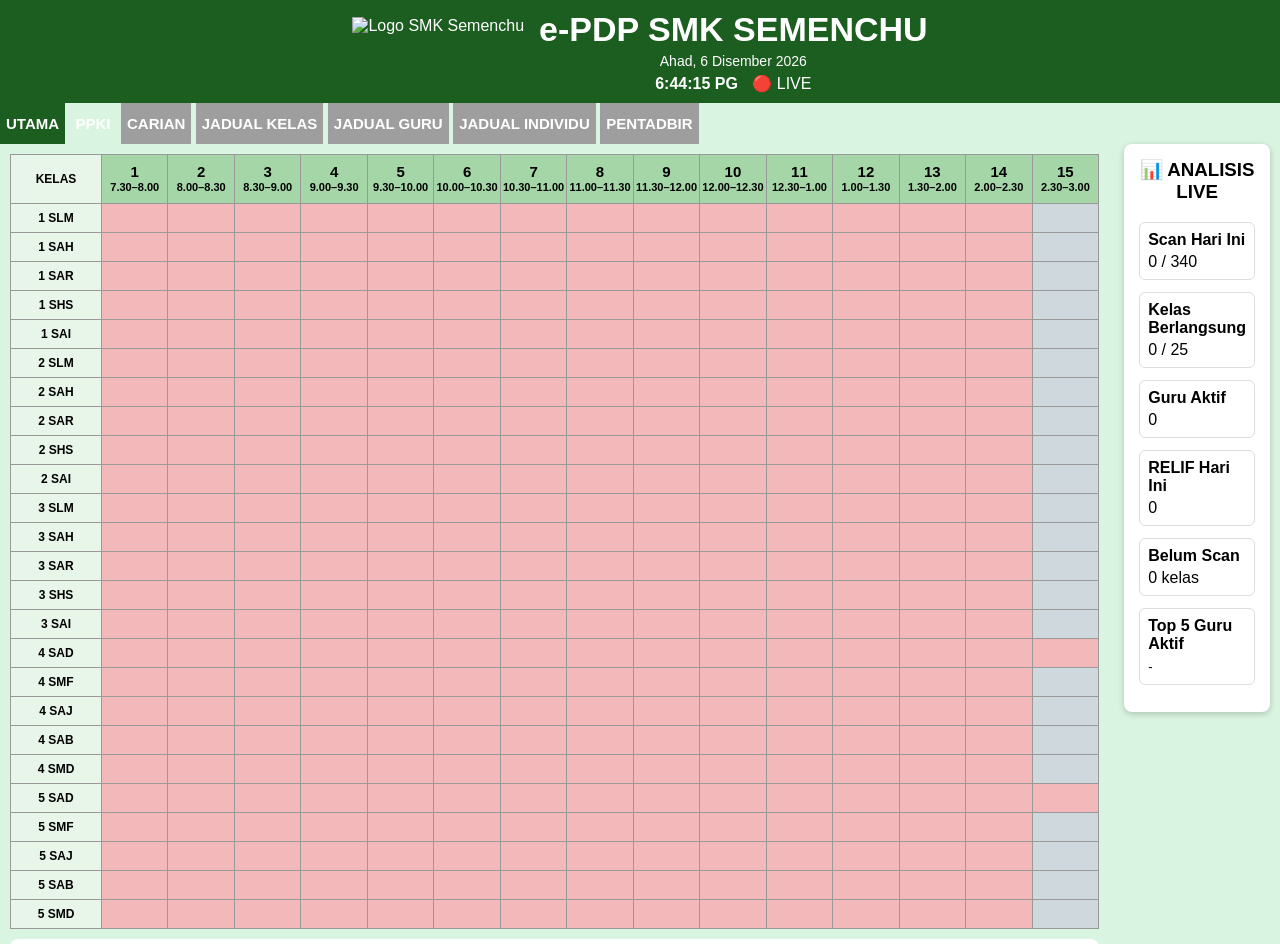
==== index.html @ fca2be8f "Update index.html" ====
<!DOCTYPE html>
<html lang="ms">
<head>
<meta charset="UTF-8">
<title>e-PDP SMK Semenchu</title>
<meta name="viewport" content="width=device-width, initial-scale=1.0">

<style>
:root{
  --bg:#d9f4e0;
  --dark:#1b5e20;
  --green:#2e7d32;
  --red:#f2b8ba;
  --grey:#cfd8dc;
  --disabled:#9e9e9e;
}
body{
  margin:0;
  font-family:Arial, sans-serif;
  background:var(--bg);
}
header{
  background:var(--dark);
  color:white;
  padding:10px;
}

.header-wrap{
  display:flex;
  align-items:center;
  justify-content:center;
  gap:15px;
  flex-wrap:wrap;
}

.school-logo{
  height:70px;
  width:auto;
}

.header-title{
  text-align:center;
}

.header-title h1{
  margin:0;
  font-size:34px;
}

#liveDate{
  font-size:14px;
  margin-top:4px;
}

#liveTime{
  font-size:16px;
  font-weight:bold;
}

.live-row{
  margin-top:5px;
}

.live-dot{
  margin-left:10px;
}

.dashboard-layout{
  display:flex;
  gap:15px;
  align-items:flex-start;
}

.dashboard-panel{
  width:320px;
  background:white;
  padding:15px;
  border-radius:8px;
  box-shadow:0 2px 6px rgba(0,0,0,.2);
  margin-right:10px;
}

.dashboard-panel h3{
  margin-top:0;
  text-align:center;
}

.stat-box{
  margin-bottom:12px;
  padding:8px;
  border:1px solid #ddd;
  border-radius:6px;
}

.stat-title{
  font-weight:bold;
  margin-bottom:4px;
}

#topGuru{
  font-size:13px;
  line-height:1.5;
}

.legend-box{
  display:flex;
  justify-content:center;
  gap:20px;
  margin-top:10px;
  padding:10px;
  background:white;
  border-radius:8px;
  font-weight:bold;
}

.legend-box span{
  white-space:nowrap;
}
  
@media(max-width:768px){

  .dashboard-layout{
    flex-direction:column;
  }

  .dashboard-panel{
    width:auto;
    margin:10px;
  }

  .school-logo{
    height:50px;
  }

  .header-title h1{
    font-size:20px;
  }

  .table-container{
    overflow:auto;
  }

  table{
    width:1200px;
  }

}

}
/* ===== MENU ===== */
nav{
  display:flex;
  background:var(--green);
  overflow-x:auto;
}
nav button{
  flex:1;
  border:none;
  background:none;
  color:#fff;
  font-size:15px;
  font-weight:bold;
  padding:12px 6px;
  cursor:pointer;
  white-space:nowrap;
}
nav button.active{ background:#1b5e20; }
nav button.locked{
  background:var(--disabled);
  cursor:not-allowed;
}

/* ===== CONTENT ===== */
.section{ display:none; }
.section.active{ display:block; }

.table-container{
  height:calc(100vh - 120px);
  overflow:hidden;
  padding:10px;
}
table{
  border-collapse:collapse;
  width:100%;
  table-layout:fixed;
  background:#fff;
}
th, td{
  border:1px solid #999;
  text-align:center;
  font-size:12px;
  padding:0;
}
th{
  background:#a5d6a7;
  position:sticky;
  top:0;
  z-index:3;
}
.kelas{
  position:sticky;
  left:0;
  background:#e8f5e9;
  font-weight:bold;
  width:90px;
  z-index:2;
}
.slot{ background:var(--red); height:28px; }
.off{ background:var(--grey); }

/* ===== SLOT HEADER ===== */
.slot-header{
  display:flex;
  flex-direction:column;
  justify-content:center;
  align-items:center;
  height:48px;
}
.slot-no{
  font-size:15px;
  font-weight:bold;
  line-height:1.2;
}
.slot-time{
  font-size:11px;
  line-height:1.2;
}

@media(max-width:768px){
  .table-container{ overflow:auto; }
  table{ width:1200px; }
}
</style>
</head>

<body>

<header>

<div class="header-wrap">

<img src="logo-smk-semenchu.png"
     class="school-logo"
     alt="Logo SMK Semenchu">

<div class="header-title">

<h1>e-PDP SMK SEMENCHU</h1>

<div id="liveDate"></div>

<div class="live-row">
<span id="liveTime"></span>
<span class="live-dot">🔴 LIVE</span>
</div>

</div>

</div>

</header>

<nav>
  <button class="active" onclick="show('utama')">UTAMA</button>
  <button onclick="show('ppki')">PPKI</button>
  <button class="locked">CARIAN</button>
  <button class="locked">JADUAL KELAS</button>
  <button class="locked">JADUAL GURU</button>
  <button class="locked">JADUAL INDIVIDU</button>
  <button class="locked">PENTADBIR</button>
</nav>

<!-- ================= UTAMA ================= -->
<div id="utama" class="section active">

<div class="dashboard-layout">

<div class="table-container">
<table>

<tr>
<th class="kelas">KELAS</th>
<th><div class="slot-header"><div class="slot-no">1</div><div class="slot-time">7.30–8.00</div></div></th>
<th><div class="slot-header"><div class="slot-no">2</div><div class="slot-time">8.00–8.30</div></div></th>
<th><div class="slot-header"><div class="slot-no">3</div><div class="slot-time">8.30–9.00</div></div></th>
<th><div class="slot-header"><div class="slot-no">4</div><div class="slot-time">9.00–9.30</div></div></th>
<th><div class="slot-header"><div class="slot-no">5</div><div class="slot-time">9.30–10.00</div></div></th>
<th><div class="slot-header"><div class="slot-no">6</div><div class="slot-time">10.00–10.30</div></div></th>
<th><div class="slot-header"><div class="slot-no">7</div><div class="slot-time">10.30–11.00</div></div></th>
<th><div class="slot-header"><div class="slot-no">8</div><div class="slot-time">11.00–11.30</div></div></th>
<th><div class="slot-header"><div class="slot-no">9</div><div class="slot-time">11.30–12.00</div></div></th>
<th><div class="slot-header"><div class="slot-no">10</div><div class="slot-time">12.00–12.30</div></div></th>
<th><div class="slot-header"><div class="slot-no">11</div><div class="slot-time">12.30–1.00</div></div></th>
<th><div class="slot-header"><div class="slot-no">12</div><div class="slot-time">1.00–1.30</div></div></th>
<th><div class="slot-header"><div class="slot-no">13</div><div class="slot-time">1.30–2.00</div></div></th>
<th><div class="slot-header"><div class="slot-no">14</div><div class="slot-time">2.00–2.30</div></div></th>
<th><div class="slot-header"><div class="slot-no">15</div><div class="slot-time">2.30–3.00</div></div></th>
</tr>

<!-- 25 KELAS -->
<tr><td class="kelas">1 SLM</td><td class="slot"></td><td class="slot"></td><td class="slot"></td><td class="slot"></td><td class="slot"></td><td class="slot"></td><td class="slot"></td><td class="slot"></td><td class="slot"></td><td class="slot"></td><td class="slot"></td><td class="slot"></td><td class="slot"></td><td class="slot"></td><td class="off"></td></tr>
<tr><td class="kelas">1 SAH</td><td class="slot"></td><td class="slot"></td><td class="slot"></td><td class="slot"></td><td class="slot"></td><td class="slot"></td><td class="slot"></td><td class="slot"></td><td class="slot"></td><td class="slot"></td><td class="slot"></td><td class="slot"></td><td class="slot"></td><td class="slot"></td><td class="off"></td></tr>
<tr><td class="kelas">1 SAR</td><td class="slot"></td><td class="slot"></td><td class="slot"></td><td class="slot"></td><td class="slot"></td><td class="slot"></td><td class="slot"></td><td class="slot"></td><td class="slot"></td><td class="slot"></td><td class="slot"></td><td class="slot"></td><td class="slot"></td><td class="slot"></td><td class="off"></td></tr>
<tr><td class="kelas">1 SHS</td><td class="slot"></td><td class="slot"></td><td class="slot"></td><td class="slot"></td><td class="slot"></td><td class="slot"></td><td class="slot"></td><td class="slot"></td><td class="slot"></td><td class="slot"></td><td class="slot"></td><td class="slot"></td><td class="slot"></td><td class="slot"></td><td class="off"></td></tr>
<tr><td class="kelas">1 SAI</td><td class="slot"></td><td class="slot"></td><td class="slot"></td><td class="slot"></td><td class="slot"></td><td class="slot"></td><td class="slot"></td><td class="slot"></td><td class="slot"></td><td class="slot"></td><td class="slot"></td><td class="slot"></td><td class="slot"></td><td class="slot"></td><td class="off"></td></tr>

<!-- Tingkatan 2 -->
<tr><td class="kelas">2 SLM</td><td class="slot"></td><td class="slot"></td><td class="slot"></td><td class="slot"></td><td class="slot"></td><td class="slot"></td><td class="slot"></td><td class="slot"></td><td class="slot"></td><td class="slot"></td><td class="slot"></td><td class="slot"></td><td class="slot"></td><td class="slot"></td><td class="off"></td></tr>
<tr><td class="kelas">2 SAH</td><td class="slot"></td><td class="slot"></td><td class="slot"></td><td class="slot"></td><td class="slot"></td><td class="slot"></td><td class="slot"></td><td class="slot"></td><td class="slot"></td><td class="slot"></td><td class="slot"></td><td class="slot"></td><td class="slot"></td><td class="slot"></td><td class="off"></td></tr>
<tr><td class="kelas">2 SAR</td><td class="slot"></td><td class="slot"></td><td class="slot"></td><td class="slot"></td><td class="slot"></td><td class="slot"></td><td class="slot"></td><td class="slot"></td><td class="slot"></td><td class="slot"></td><td class="slot"></td><td class="slot"></td><td class="slot"></td><td class="slot"></td><td class="off"></td></tr>
<tr><td class="kelas">2 SHS</td><td class="slot"></td><td class="slot"></td><td class="slot"></td><td class="slot"></td><td class="slot"></td><td class="slot"></td><td class="slot"></td><td class="slot"></td><td class="slot"></td><td class="slot"></td><td class="slot"></td><td class="slot"></td><td class="slot"></td><td class="slot"></td><td class="off"></td></tr>
<tr><td class="kelas">2 SAI</td><td class="slot"></td><td class="slot"></td><td class="slot"></td><td class="slot"></td><td class="slot"></td><td class="slot"></td><td class="slot"></td><td class="slot"></td><td class="slot"></td><td class="slot"></td><td class="slot"></td><td class="slot"></td><td class="slot"></td><td class="slot"></td><td class="off"></td></tr>

<!-- Tingkatan 3 -->
<tr><td class="kelas">3 SLM</td><td class="slot"></td><td class="slot"></td><td class="slot"></td><td class="slot"></td><td class="slot"></td><td class="slot"></td><td class="slot"></td><td class="slot"></td><td class="slot"></td><td class="slot"></td><td class="slot"></td><td class="slot"></td><td class="slot"></td><td class="slot"></td><td class="off"></td></tr>
<tr><td class="kelas">3 SAH</td><td class="slot"></td><td class="slot"></td><td class="slot"></td><td class="slot"></td><td class="slot"></td><td class="slot"></td><td class="slot"></td><td class="slot"></td><td class="slot"></td><td class="slot"></td><td class="slot"></td><td class="slot"></td><td class="slot"></td><td class="slot"></td><td class="off"></td></tr>
<tr><td class="kelas">3 SAR</td><td class="slot"></td><td class="slot"></td><td class="slot"></td><td class="slot"></td><td class="slot"></td><td class="slot"></td><td class="slot"></td><td class="slot"></td><td class="slot"></td><td class="slot"></td><td class="slot"></td><td class="slot"></td><td class="slot"></td><td class="slot"></td><td class="off"></td></tr>
<tr><td class="kelas">3 SHS</td><td class="slot"></td><td class="slot"></td><td class="slot"></td><td class="slot"></td><td class="slot"></td><td class="slot"></td><td class="slot"></td><td class="slot"></td><td class="slot"></td><td class="slot"></td><td class="slot"></td><td class="slot"></td><td class="slot"></td><td class="slot"></td><td class="off"></td></tr>
<tr><td class="kelas">3 SAI</td><td class="slot"></td><td class="slot"></td><td class="slot"></td><td class="slot"></td><td class="slot"></td><td class="slot"></td><td class="slot"></td><td class="slot"></td><td class="slot"></td><td class="slot"></td><td class="slot"></td><td class="slot"></td><td class="slot"></td><td class="slot"></td><td class="off"></td></tr>

<!-- Tingkatan 4 -->
<tr><td class="kelas">4 SAD</td><td class="slot"></td><td class="slot"></td><td class="slot"></td><td class="slot"></td><td class="slot"></td><td class="slot"></td><td class="slot"></td><td class="slot"></td><td class="slot"></td><td class="slot"></td><td class="slot"></td><td class="slot"></td><td class="slot"></td><td class="slot"></td><td class="slot"></td></tr>
<tr><td class="kelas">4 SMF</td><td class="slot"></td><td class="slot"></td><td class="slot"></td><td class="slot"></td><td class="slot"></td><td class="slot"></td><td class="slot"></td><td class="slot"></td><td class="slot"></td><td class="slot"></td><td class="slot"></td><td class="slot"></td><td class="slot"></td><td class="slot"></td><td class="off"></td></tr>
<tr><td class="kelas">4 SAJ</td><td class="slot"></td><td class="slot"></td><td class="slot"></td><td class="slot"></td><td class="slot"></td><td class="slot"></td><td class="slot"></td><td class="slot"></td><td class="slot"></td><td class="slot"></td><td class="slot"></td><td class="slot"></td><td class="slot"></td><td class="slot"></td><td class="off"></td></tr>
<tr><td class="kelas">4 SAB</td><td class="slot"></td><td class="slot"></td><td class="slot"></td><td class="slot"></td><td class="slot"></td><td class="slot"></td><td class="slot"></td><td class="slot"></td><td class="slot"></td><td class="slot"></td><td class="slot"></td><td class="slot"></td><td class="slot"></td><td class="slot"></td><td class="off"></td></tr>
<tr><td class="kelas">4 SMD</td><td class="slot"></td><td class="slot"></td><td class="slot"></td><td class="slot"></td><td class="slot"></td><td class="slot"></td><td class="slot"></td><td class="slot"></td><td class="slot"></td><td class="slot"></td><td class="slot"></td><td class="slot"></td><td class="slot"></td><td class="slot"></td><td class="off"></td></tr>

<!-- Tingkatan 5 -->
<tr><td class="kelas">5 SAD</td><td class="slot"></td><td class="slot"></td><td class="slot"></td><td class="slot"></td><td class="slot"></td><td class="slot"></td><td class="slot"></td><td class="slot"></td><td class="slot"></td><td class="slot"></td><td class="slot"></td><td class="slot"></td><td class="slot"></td><td class="slot"></td><td class="slot"></td></tr>
<tr><td class="kelas">5 SMF</td><td class="slot"></td><td class="slot"></td><td class="slot"></td><td class="slot"></td><td class="slot"></td><td class="slot"></td><td class="slot"></td><td class="slot"></td><td class="slot"></td><td class="slot"></td><td class="slot"></td><td class="slot"></td><td class="slot"></td><td class="slot"></td><td class="off"></td></tr>
<tr><td class="kelas">5 SAJ</td><td class="slot"></td><td class="slot"></td><td class="slot"></td><td class="slot"></td><td class="slot"></td><td class="slot"></td><td class="slot"></td><td class="slot"></td><td class="slot"></td><td class="slot"></td><td class="slot"></td><td class="slot"></td><td class="slot"></td><td class="slot"></td><td class="off"></td></tr>
<tr><td class="kelas">5 SAB</td><td class="slot"></td><td class="slot"></td><td class="slot"></td><td class="slot"></td><td class="slot"></td><td class="slot"></td><td class="slot"></td><td class="slot"></td><td class="slot"></td><td class="slot"></td><td class="slot"></td><td class="slot"></td><td class="slot"></td><td class="slot"></td><td class="off"></td></tr>
<tr><td class="kelas">5 SMD</td><td class="slot"></td><td class="slot"></td><td class="slot"></td><td class="slot"></td><td class="slot"></td><td class="slot"></td><td class="slot"></td><td class="slot"></td><td class="slot"></td><td class="slot"></td><td class="slot"></td><td class="slot"></td><td class="slot"></td><td class="slot"></td><td class="off"></td></tr>

</table>

  <div class="legend-box">

<span>🟥 Tiada Scan</span>

<span>🟦 PdP Biasa</span>

<span>🟪 RELIF</span>

</div>
  
</div>

<div class="dashboard-panel">

<h3>📊 ANALISIS LIVE</h3>

<div class="stat-box">
  <div class="stat-title">Scan Hari Ini</div>
  <div id="scanHariIni">0 / 340</div>
</div>

<div class="stat-box">
  <div class="stat-title">Kelas Berlangsung</div>
  <div id="kelasBerlangsung">0 / 25</div>
</div>

<div class="stat-box">
  <div class="stat-title">Guru Aktif</div>
  <div id="guruAktif">0</div>
</div>

<div class="stat-box">
  <div class="stat-title">RELIF Hari Ini</div>
  <div id="relifHariIni">0</div>
</div>

<div class="stat-box">
  <div class="stat-title">Belum Scan</div>
  <div id="belumScan">0 kelas</div>
</div>

<div class="stat-box">
  <div class="stat-title">Top 5 Guru Aktif</div>
  <div id="topGuru">-</div>
</div>

</div>

</div>
</div>

<!-- ================= PPKI ================= -->
<div id="ppki" class="section">
<div class="table-container">
<table>
<tr>
<th class="kelas">PPKI</th>
<th><div class="slot-header"><div class="slot-no">1</div><div class="slot-time">7.30–8.00</div></div></th>
<th><div class="slot-header"><div class="slot-no">2</div><div class="slot-time">8.00–8.30</div></div></th>
<th><div class="slot-header"><div class="slot-no">3</div><div class="slot-time">8.30–9.00</div></div></th>
<th><div class="slot-header"><div class="slot-no">4</div><div class="slot-time">9.00–9.30</div></div></th>
<th><div class="slot-header"><div class="slot-no">5</div><div class="slot-time">9.30–10.00</div></div></th>
<th><div class="slot-header"><div class="slot-no">6</div><div class="slot-time">10.00–10.30</div></div></th>
<th><div class="slot-header"><div class="slot-no">7</div><div class="slot-time">10.30–11.00</div></div></th>
<th><div class="slot-header"><div class="slot-no">8</div><div class="slot-time">11.00–11.30</div></div></th>
<th><div class="slot-header"><div class="slot-no">9</div><div class="slot-time">11.30–12.00</div></div></th>
</tr>

<tr><td class="kelas">PPKI 1</td><td class="slot"></td><td class="slot"></td><td class="slot"></td><td class="slot"></td><td class="slot"></td><td class="slot"></td><td class="slot"></td><td class="slot"></td><td class="slot"></td></tr>
<tr><td class="kelas">PPKI 2</td><td class="slot"></td><td class="slot"></td><td class="slot"></td><td class="slot"></td><td class="slot"></td><td class="slot"></td><td class="slot"></td><td class="slot"></td><td class="slot"></td></tr>
<tr><td class="kelas">PPKI 3</td><td class="slot"></td><td class="slot"></td><td class="slot"></td><td class="slot"></td><td class="slot"></td><td class="slot"></td><td class="slot"></td><td class="slot"></td><td class="slot"></td></tr>

</table>
</div>
</div>

<script>
function show(id){
  document.querySelectorAll('.section').forEach(s=>s.classList.remove('active'));
  document.querySelectorAll('nav button').forEach(b=>b.classList.remove('active'));
  event.target.classList.add('active');
  document.getElementById(id).classList.add('active');
}
</script>


<script>

const API_URL =
"https://script.google.com/macros/s/AKfycbwNhDgO6VCUC3Vb2JmJZtFVdQfhNtIMGdseFcpsKZhzF1GOUo04f3mxAYne40RZZCjJNQ/exec";

/* ===== RESET SEMUA SLOT ===== */
function resetJadual(){

  document.querySelectorAll(".slot").forEach(cell=>{
    cell.style.background="#f2b8ba";
  });

}

/* ===== LOAD DATA DASHBOARD ===== */
async function loadRekod(){

  try{

    
    const res =
      await fetch(API_URL + "?mode=dashboard");

    const result =
      await res.json();

    console.log(result);

    if(result.status !== "success") return;

    const rows = result.data;

    /* ===== ANALISIS LIVE ===== */

const jumlahScan = rows.length;

document.getElementById("scanHariIni")
.innerHTML =
jumlahScan + " / 340";


const guruUnik =
[...new Set(rows.map(r => r.guru))];

document.getElementById("guruAktif")
.innerHTML =
guruUnik.length;


const jumlahRelif =
rows.filter(r =>
(r.jenis || "").toUpperCase() === "RELIF"
).length;

document.getElementById("relifHariIni")
.innerHTML =
jumlahRelif;

/* ===== SCAN HARI INI (%) ===== */

const peratusScan =
((jumlahScan / 340) * 100)
.toFixed(1);

document.getElementById("scanHariIni")
.innerHTML =
jumlahScan +
" / 340<br>(" +
peratusScan +
"%)";


/* ===== KELAS BERLANGSUNG ===== */

const sekarang = new Date();

const minitSemasa =
(sekarang.getHours() * 60)
+ sekarang.getMinutes();

const masaSlot = [
[450,480],   // 1  7:30-8:00
[480,510],   // 2
[510,540],   // 3
[540,570],   // 4
[570,600],   // 5
[600,630],   // 6
[630,660],   // 7
[660,690],   // 8
[690,720],   // 9
[720,750],   //10
[750,780],   //11
[780,810],   //12
[810,840],   //13
[840,870],   //14
[870,900]    //15
];

let slotSemasa = 0;

masaSlot.forEach((s,index)=>{

  if(
    minitSemasa >= s[0] &&
    minitSemasa < s[1]
  ){
    slotSemasa = index + 1;
  }

});


const kelasSlot =
[
 ...new Set(
   rows
   .filter(r =>
      Number(r.slot) === slotSemasa
   )
   .map(r =>
      (r.kelas || "")
      .replace("CLASS|","")
      .trim()
   )
 )
];

const kelasBerlangsung =
kelasSlot.length;

document.getElementById(
  "kelasBerlangsung"
).innerHTML =
kelasBerlangsung + " / 25";


document.getElementById(
  "belumScan"
).innerHTML =
(25 - kelasBerlangsung)
+ " kelas";
    
/* ===== TOP 5 GURU ===== */

const guruCount = {};

rows.forEach(r=>{

  const guru = r.guru;

  guruCount[guru] =
  (guruCount[guru] || 0) + 1;

});

const topGuru =
Object.entries(guruCount)

.sort((a,b)=>
  b[1]-a[1]
)

.slice(0,5);

document.getElementById("topGuru")
.innerHTML =
topGuru.map((g,i)=>

  (i+1) +
  ". " +
  g[0] +
  " (" +
  g[1] +
  ")"

).join("<br>");
    
    rows.forEach(r=>{

      const kelas =
        (r.kelas || "")
        .replace("CLASS|","")
        .trim();

      const slotMula =
        Number(r.slot);

      const bil =
        Number(r.bil || 1);

      const jenis =
        (r.jenis || "").toUpperCase();

      const row =
        [...document.querySelectorAll("td.kelas")]
        .find(td =>
          td.textContent.trim() === kelas
        )
        ?.parentElement;

      if(!row) return;

      for(let i=0;i<bil;i++){

        const cell =
          row.children[slotMula + i];

        if(!cell) continue;

       if(jenis === "RELIF"){

  cell.style.background =
    "#9c27b0";

}
else{

  cell.style.background =
    "#1e88e5";

}
      }

    });

  }
  catch(err){

    console.error(
      "Dashboard Error:",
      err
    );

  }

}

/* ===== LOAD PERTAMA ===== */
document.addEventListener(
  "DOMContentLoaded",
  loadRekod
);

/* ===== AUTO REFRESH 30 SAAT ===== */
setInterval(
  loadRekod,
  30000
);
  
/* ===== RESET BILA BERTUKAR HARI ===== */
  
let currentDate = new Date().toDateString();

setInterval(() => {

  const today = new Date().toDateString();

  if(today !== currentDate){

    location.reload();

  }

}, 60000);  

</script>

<script>

function updateClock(){

  const now = new Date();

  document.getElementById("liveDate").innerHTML =
    now.toLocaleDateString(
      "ms-MY",
      {
        weekday:"long",
        day:"numeric",
        month:"long",
        year:"numeric"
      }
    );

  document.getElementById("liveTime").innerHTML =
    now.toLocaleTimeString("ms-MY");

}

updateClock();

setInterval(updateClock,1000);

</script>
  
  
</body>
</html>
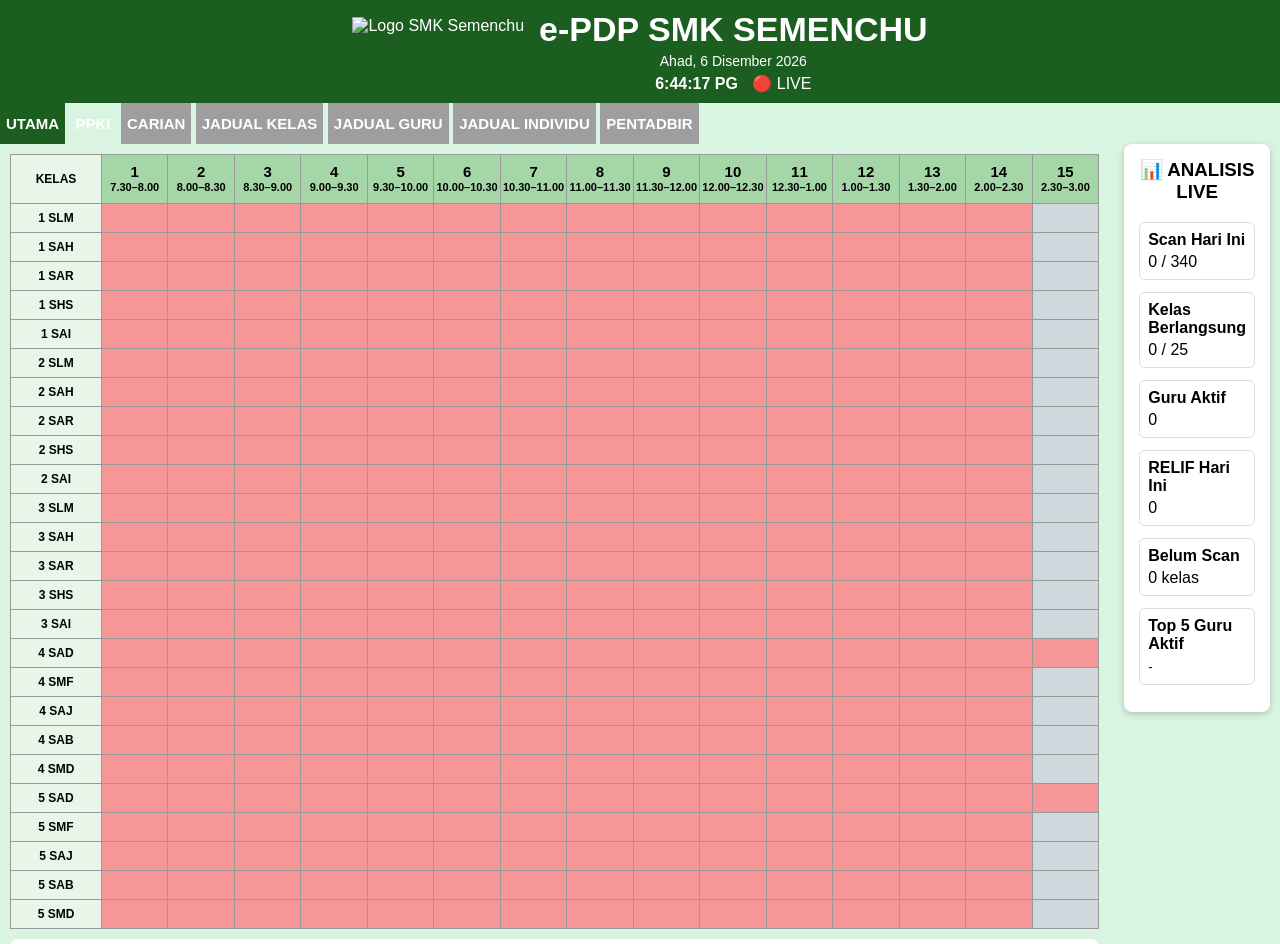
==== commit 40ebe877: "Update index.html" ====
--- a/index.html
+++ b/index.html
@@ -10,7 +10,7 @@
   --bg:#d9f4e0;
   --dark:#1b5e20;
   --green:#2e7d32;
-  --red:#f2b8ba;
+  --red:#F69697;
   --grey:#cfd8dc;
   --disabled:#9e9e9e;
 }
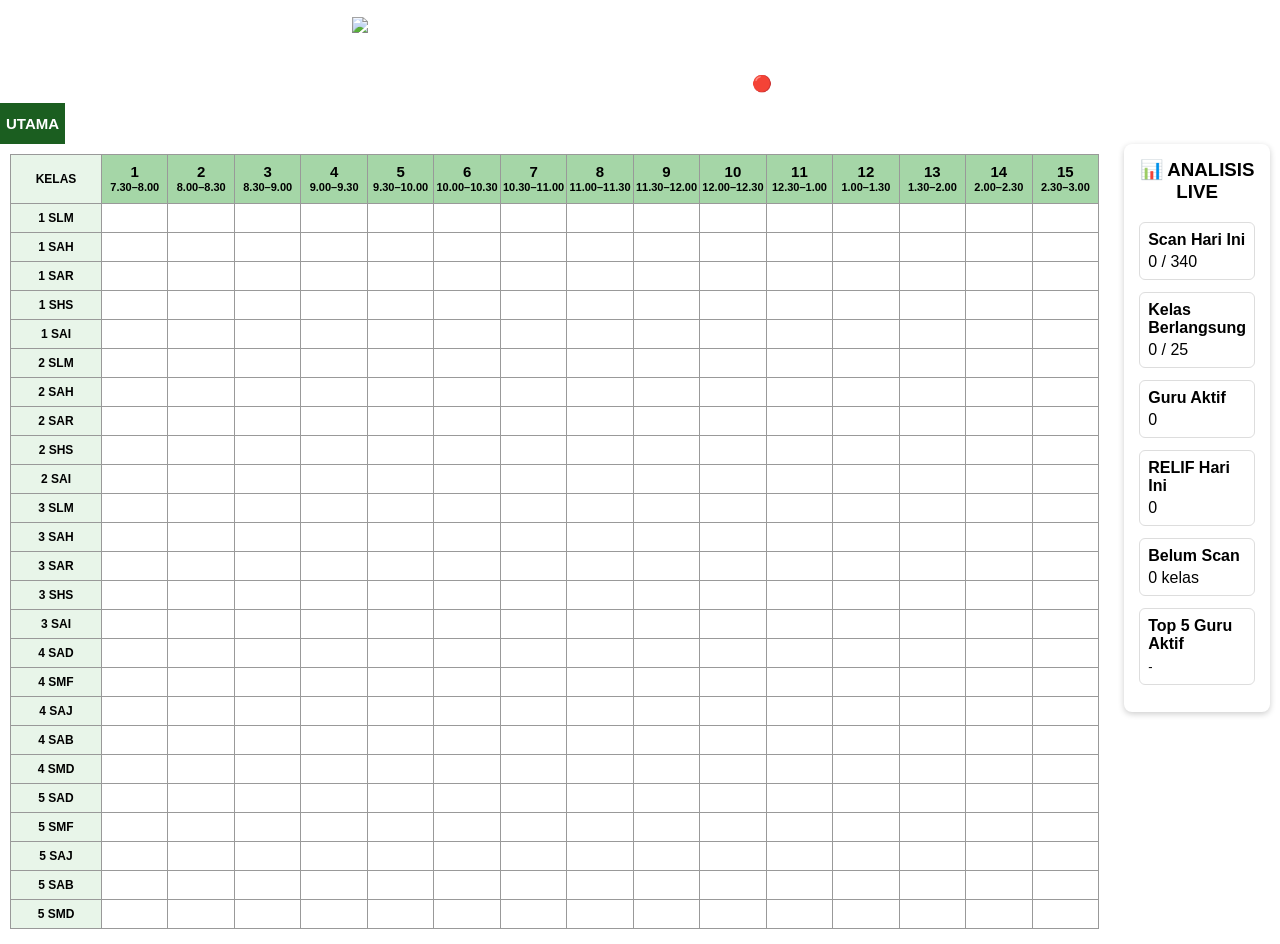
==== commit 525a2527: "Update index.html" ====
--- a/index.html
+++ b/index.html
@@ -5,12 +5,12 @@
 <title>e-PDP SMK Semenchu</title>
 <meta name="viewport" content="width=device-width, initial-scale=1.0">
 
-<style>
+<style>F
 :root{
   --bg:#d9f4e0;
   --dark:#1b5e20;
   --green:#2e7d32;
-  --red:#F69697;
+  --red:#F36C6C;
   --grey:#cfd8dc;
   --disabled:#9e9e9e;
 }
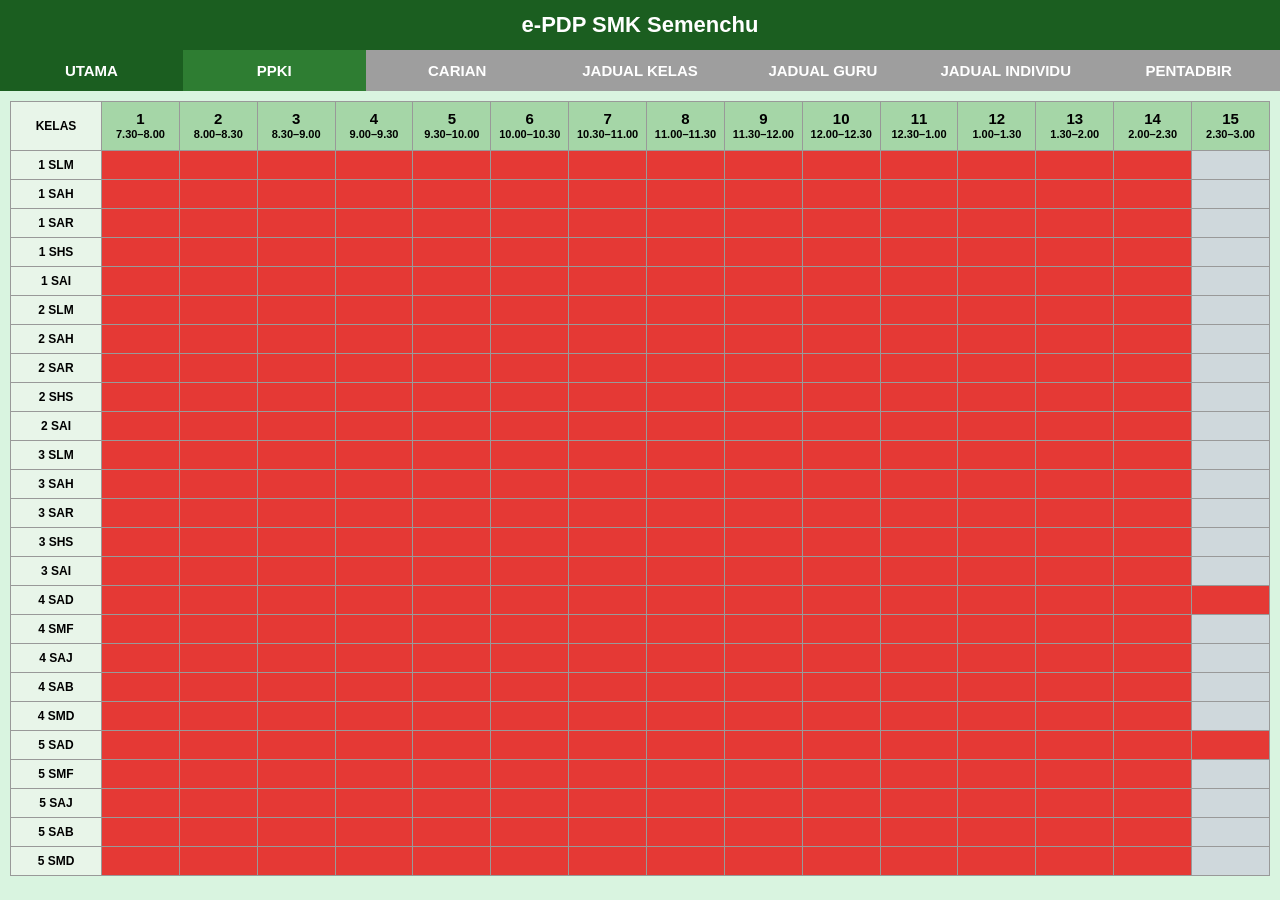
==== commit 68e30bbc: "Update index.html" ====
--- a/index.html
+++ b/index.html
@@ -5,12 +5,12 @@
 <title>e-PDP SMK Semenchu</title>
 <meta name="viewport" content="width=device-width, initial-scale=1.0">
 
-<style>F
+<style>
 :root{
   --bg:#d9f4e0;
   --dark:#1b5e20;
   --green:#2e7d32;
-  --red:#F36C6C;
+  --red:#e53935;
   --grey:#cfd8dc;
   --disabled:#9e9e9e;
 }
@@ -21,132 +21,13 @@
 }
 header{
   background:var(--dark);
-  color:white;
-  padding:10px;
-}
-
-.header-wrap{
-  display:flex;
-  align-items:center;
-  justify-content:center;
-  gap:15px;
-  flex-wrap:wrap;
-}
-
-.school-logo{
-  height:70px;
-  width:auto;
-}
-
-.header-title{
+  color:#fff;
   text-align:center;
-}
-
-.header-title h1{
-  margin:0;
-  font-size:34px;
-}
-
-#liveDate{
-  font-size:14px;
-  margin-top:4px;
-}
-
-#liveTime{
-  font-size:16px;
+  padding:12px;
+  font-size:22px;
   font-weight:bold;
 }
 
-.live-row{
-  margin-top:5px;
-}
-
-.live-dot{
-  margin-left:10px;
-}
-
-.dashboard-layout{
-  display:flex;
-  gap:15px;
-  align-items:flex-start;
-}
-
-.dashboard-panel{
-  width:320px;
-  background:white;
-  padding:15px;
-  border-radius:8px;
-  box-shadow:0 2px 6px rgba(0,0,0,.2);
-  margin-right:10px;
-}
-
-.dashboard-panel h3{
-  margin-top:0;
-  text-align:center;
-}
-
-.stat-box{
-  margin-bottom:12px;
-  padding:8px;
-  border:1px solid #ddd;
-  border-radius:6px;
-}
-
-.stat-title{
-  font-weight:bold;
-  margin-bottom:4px;
-}
-
-#topGuru{
-  font-size:13px;
-  line-height:1.5;
-}
-
-.legend-box{
-  display:flex;
-  justify-content:center;
-  gap:20px;
-  margin-top:10px;
-  padding:10px;
-  background:white;
-  border-radius:8px;
-  font-weight:bold;
-}
-
-.legend-box span{
-  white-space:nowrap;
-}
-  
-@media(max-width:768px){
-
-  .dashboard-layout{
-    flex-direction:column;
-  }
-
-  .dashboard-panel{
-    width:auto;
-    margin:10px;
-  }
-
-  .school-logo{
-    height:50px;
-  }
-
-  .header-title h1{
-    font-size:20px;
-  }
-
-  .table-container{
-    overflow:auto;
-  }
-
-  table{
-    width:1200px;
-  }
-
-}
-
-}
 /* ===== MENU ===== */
 nav{
   display:flex;
@@ -235,30 +116,7 @@
 
 <body>
 
-<header>
-
-<div class="header-wrap">
-
-<img src="logo-smk-semenchu.png"
-     class="school-logo"
-     alt="Logo SMK Semenchu">
-
-<div class="header-title">
-
-<h1>e-PDP SMK SEMENCHU</h1>
-
-<div id="liveDate"></div>
-
-<div class="live-row">
-<span id="liveTime"></span>
-<span class="live-dot">🔴 LIVE</span>
-</div>
-
-</div>
-
-</div>
-
-</header>
+<header>e-PDP SMK Semenchu</header>
 
 <nav>
   <button class="active" onclick="show('utama')">UTAMA</button>
@@ -272,9 +130,6 @@
 
 <!-- ================= UTAMA ================= -->
 <div id="utama" class="section active">
-
-<div class="dashboard-layout">
-
 <div class="table-container">
 <table>
 
@@ -333,55 +188,6 @@
 <tr><td class="kelas">5 SMD</td><td class="slot"></td><td class="slot"></td><td class="slot"></td><td class="slot"></td><td class="slot"></td><td class="slot"></td><td class="slot"></td><td class="slot"></td><td class="slot"></td><td class="slot"></td><td class="slot"></td><td class="slot"></td><td class="slot"></td><td class="slot"></td><td class="off"></td></tr>
 
 </table>
-
-  <div class="legend-box">
-
-<span>🟥 Tiada Scan</span>
-
-<span>🟦 PdP Biasa</span>
-
-<span>🟪 RELIF</span>
-
-</div>
-  
-</div>
-
-<div class="dashboard-panel">
-
-<h3>📊 ANALISIS LIVE</h3>
-
-<div class="stat-box">
-  <div class="stat-title">Scan Hari Ini</div>
-  <div id="scanHariIni">0 / 340</div>
-</div>
-
-<div class="stat-box">
-  <div class="stat-title">Kelas Berlangsung</div>
-  <div id="kelasBerlangsung">0 / 25</div>
-</div>
-
-<div class="stat-box">
-  <div class="stat-title">Guru Aktif</div>
-  <div id="guruAktif">0</div>
-</div>
-
-<div class="stat-box">
-  <div class="stat-title">RELIF Hari Ini</div>
-  <div id="relifHariIni">0</div>
-</div>
-
-<div class="stat-box">
-  <div class="stat-title">Belum Scan</div>
-  <div id="belumScan">0 kelas</div>
-</div>
-
-<div class="stat-box">
-  <div class="stat-title">Top 5 Guru Aktif</div>
-  <div id="topGuru">-</div>
-</div>
-
-</div>
-
 </div>
 </div>
 
@@ -429,7 +235,7 @@
 function resetJadual(){
 
   document.querySelectorAll(".slot").forEach(cell=>{
-    cell.style.background="#f2b8ba";
+    cell.style.background="#e53935";
   });
 
 }
@@ -452,151 +258,6 @@
 
     const rows = result.data;
 
-    /* ===== ANALISIS LIVE ===== */
-
-const jumlahScan = rows.length;
-
-document.getElementById("scanHariIni")
-.innerHTML =
-jumlahScan + " / 340";
-
-
-const guruUnik =
-[...new Set(rows.map(r => r.guru))];
-
-document.getElementById("guruAktif")
-.innerHTML =
-guruUnik.length;
-
-
-const jumlahRelif =
-rows.filter(r =>
-(r.jenis || "").toUpperCase() === "RELIF"
-).length;
-
-document.getElementById("relifHariIni")
-.innerHTML =
-jumlahRelif;
-
-/* ===== SCAN HARI INI (%) ===== */
-
-const peratusScan =
-((jumlahScan / 340) * 100)
-.toFixed(1);
-
-document.getElementById("scanHariIni")
-.innerHTML =
-jumlahScan +
-" / 340<br>(" +
-peratusScan +
-"%)";
-
-
-/* ===== KELAS BERLANGSUNG ===== */
-
-const sekarang = new Date();
-
-const minitSemasa =
-(sekarang.getHours() * 60)
-+ sekarang.getMinutes();
-
-const masaSlot = [
-[450,480],   // 1  7:30-8:00
-[480,510],   // 2
-[510,540],   // 3
-[540,570],   // 4
-[570,600],   // 5
-[600,630],   // 6
-[630,660],   // 7
-[660,690],   // 8
-[690,720],   // 9
-[720,750],   //10
-[750,780],   //11
-[780,810],   //12
-[810,840],   //13
-[840,870],   //14
-[870,900]    //15
-];
-
-let slotSemasa = 0;
-
-masaSlot.forEach((s,index)=>{
-
-  if(
-    minitSemasa >= s[0] &&
-    minitSemasa < s[1]
-  ){
-    slotSemasa = index + 1;
-  }
-
-});
-
-
-const kelasSlot =
-[
- ...new Set(
-   rows
-   .filter(r =>
-      Number(r.slot) === slotSemasa
-   )
-   .map(r =>
-      (r.kelas || "")
-      .replace("CLASS|","")
-      .trim()
-   )
- )
-];
-
-const kelasBerlangsung =
-kelasSlot.length;
-
-document.getElementById(
-  "kelasBerlangsung"
-).innerHTML =
-kelasBerlangsung + " / 25";
-
-
-document.getElementById(
-  "belumScan"
-).innerHTML =
-(25 - kelasBerlangsung)
-+ " kelas";
-    
-/* ===== TOP 5 GURU ===== */
-
-const guruCount = {};
-
-rows.forEach(r=>{
-
-  const guru = r.guru;
-
-  guruCount[guru] =
-  (guruCount[guru] || 0) + 1;
-
-});
-
-const topGuru =
-Object.entries(guruCount)
-
-.sort((a,b)=>
-  b[1]-a[1]
-)
-
-.slice(0,5);
-
-document.getElementById("topGuru")
-.innerHTML =
-topGuru.map((g,i)=>
-
-  (i+1) +
-  ". " +
-  g[0] +
-  " (" +
-  g[1] +
-  ")"
-
-).join("<br>");
-    
     rows.forEach(r=>{
 
       const kelas =
@@ -687,34 +348,7 @@
 
 </script>
 
-<script>
-
-function updateClock(){
-
-  const now = new Date();
-
-  document.getElementById("liveDate").innerHTML =
-    now.toLocaleDateString(
-      "ms-MY",
-      {
-        weekday:"long",
-        day:"numeric",
-        month:"long",
-        year:"numeric"
-      }
-    );
-
-  document.getElementById("liveTime").innerHTML =
-    now.toLocaleTimeString("ms-MY");
-
-}
-
-updateClock();
-
-setInterval(updateClock,1000);
-
-</script>
-  
+
   
 </body>
 </html>
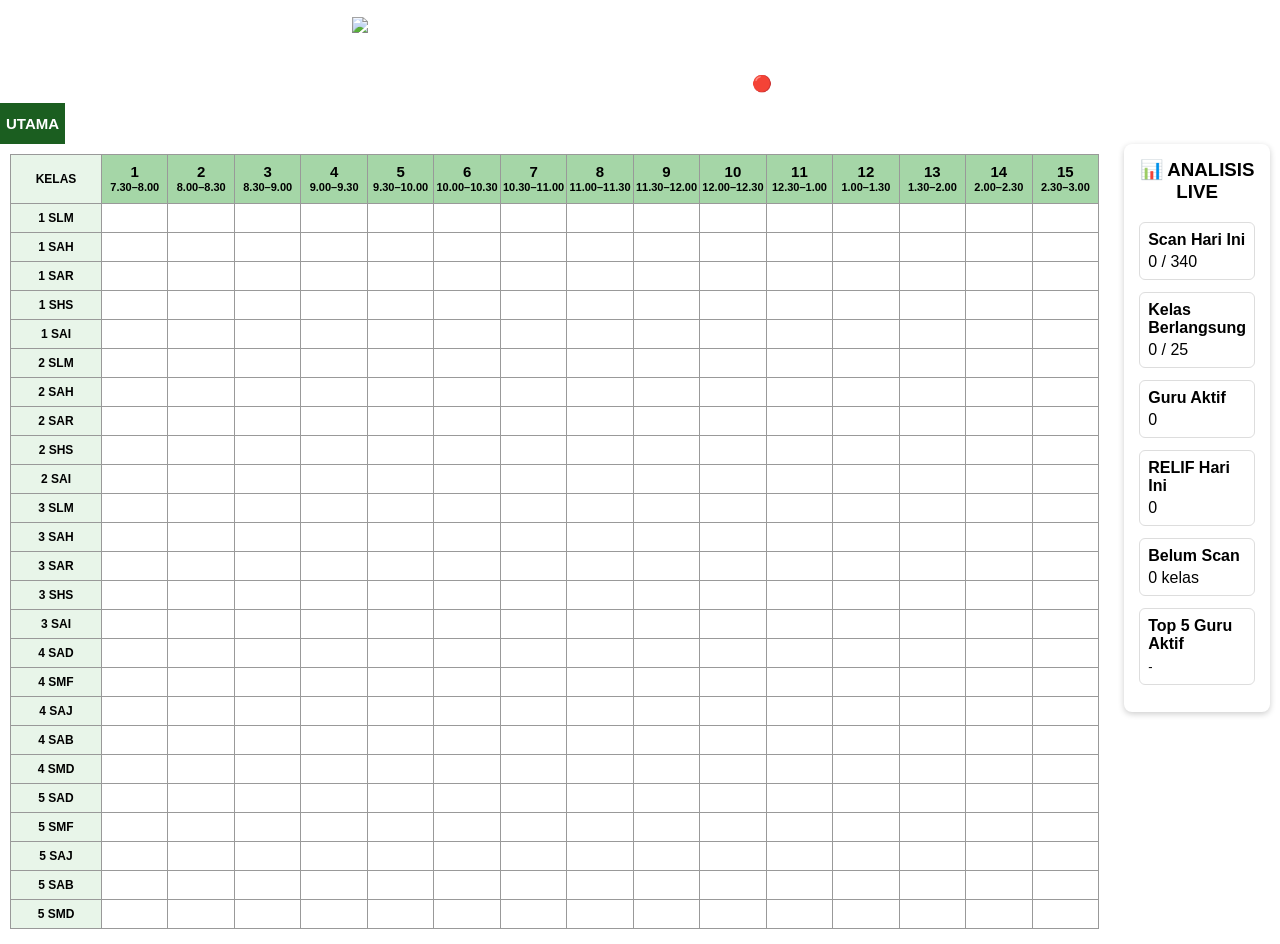
==== commit 0a7fe9b4: "Update index.html" ====
--- a/index.html
+++ b/index.html
@@ -5,12 +5,12 @@
 <title>e-PDP SMK Semenchu</title>
 <meta name="viewport" content="width=device-width, initial-scale=1.0">
 
-<style>
+<style>F
 :root{
   --bg:#d9f4e0;
   --dark:#1b5e20;
   --green:#2e7d32;
-  --red:#e53935;
+  --red:#F36C6C;
   --grey:#cfd8dc;
   --disabled:#9e9e9e;
 }
@@ -21,13 +21,132 @@
 }
 header{
   background:var(--dark);
-  color:#fff;
+  color:white;
+  padding:10px;
+}
+
+.header-wrap{
+  display:flex;
+  align-items:center;
+  justify-content:center;
+  gap:15px;
+  flex-wrap:wrap;
+}
+
+.school-logo{
+  height:70px;
+  width:auto;
+}
+
+.header-title{
   text-align:center;
-  padding:12px;
-  font-size:22px;
+}
+
+.header-title h1{
+  margin:0;
+  font-size:34px;
+}
+
+#liveDate{
+  font-size:14px;
+  margin-top:4px;
+}
+
+#liveTime{
+  font-size:16px;
   font-weight:bold;
 }
 
+.live-row{
+  margin-top:5px;
+}
+
+.live-dot{
+  margin-left:10px;
+}
+
+.dashboard-layout{
+  display:flex;
+  gap:15px;
+  align-items:flex-start;
+}
+
+.dashboard-panel{
+  width:320px;
+  background:white;
+  padding:15px;
+  border-radius:8px;
+  box-shadow:0 2px 6px rgba(0,0,0,.2);
+  margin-right:10px;
+}
+
+.dashboard-panel h3{
+  margin-top:0;
+  text-align:center;
+}
+
+.stat-box{
+  margin-bottom:12px;
+  padding:8px;
+  border:1px solid #ddd;
+  border-radius:6px;
+}
+
+.stat-title{
+  font-weight:bold;
+  margin-bottom:4px;
+}
+
+#topGuru{
+  font-size:13px;
+  line-height:1.5;
+}
+
+.legend-box{
+  display:flex;
+  justify-content:center;
+  gap:20px;
+  margin-top:10px;
+  padding:10px;
+  background:white;
+  border-radius:8px;
+  font-weight:bold;
+}
+
+.legend-box span{
+  white-space:nowrap;
+}
+  
+@media(max-width:768px){
+
+  .dashboard-layout{
+    flex-direction:column;
+  }
+
+  .dashboard-panel{
+    width:auto;
+    margin:10px;
+  }
+
+  .school-logo{
+    height:50px;
+  }
+
+  .header-title h1{
+    font-size:20px;
+  }
+
+  .table-container{
+    overflow:auto;
+  }
+
+  table{
+    width:1200px;
+  }
+
+}
+
+}
 /* ===== MENU ===== */
 nav{
   display:flex;
@@ -116,7 +235,30 @@
 
 <body>
 
-<header>e-PDP SMK Semenchu</header>
+<header>
+
+<div class="header-wrap">
+
+<img src="logo-smk-semenchu.png"
+     class="school-logo"
+     alt="Logo SMK Semenchu">
+
+<div class="header-title">
+
+<h1>e-PDP SMK SEMENCHU</h1>
+
+<div id="liveDate"></div>
+
+<div class="live-row">
+<span id="liveTime"></span>
+<span class="live-dot">🔴 LIVE</span>
+</div>
+
+</div>
+
+</div>
+
+</header>
 
 <nav>
   <button class="active" onclick="show('utama')">UTAMA</button>
@@ -130,6 +272,9 @@
 
 <!-- ================= UTAMA ================= -->
 <div id="utama" class="section active">
+
+<div class="dashboard-layout">
+
 <div class="table-container">
 <table>
 
@@ -188,6 +333,55 @@
 <tr><td class="kelas">5 SMD</td><td class="slot"></td><td class="slot"></td><td class="slot"></td><td class="slot"></td><td class="slot"></td><td class="slot"></td><td class="slot"></td><td class="slot"></td><td class="slot"></td><td class="slot"></td><td class="slot"></td><td class="slot"></td><td class="slot"></td><td class="slot"></td><td class="off"></td></tr>
 
 </table>
+
+  <div class="legend-box">
+
+<span>🟥 Tiada Scan</span>
+
+<span>🟦 PdP Biasa</span>
+
+<span>🟪 RELIF</span>
+
+</div>
+  
+</div>
+
+<div class="dashboard-panel">
+
+<h3>📊 ANALISIS LIVE</h3>
+
+<div class="stat-box">
+  <div class="stat-title">Scan Hari Ini</div>
+  <div id="scanHariIni">0 / 340</div>
+</div>
+
+<div class="stat-box">
+  <div class="stat-title">Kelas Berlangsung</div>
+  <div id="kelasBerlangsung">0 / 25</div>
+</div>
+
+<div class="stat-box">
+  <div class="stat-title">Guru Aktif</div>
+  <div id="guruAktif">0</div>
+</div>
+
+<div class="stat-box">
+  <div class="stat-title">RELIF Hari Ini</div>
+  <div id="relifHariIni">0</div>
+</div>
+
+<div class="stat-box">
+  <div class="stat-title">Belum Scan</div>
+  <div id="belumScan">0 kelas</div>
+</div>
+
+<div class="stat-box">
+  <div class="stat-title">Top 5 Guru Aktif</div>
+  <div id="topGuru">-</div>
+</div>
+
+</div>
+
 </div>
 </div>
 
@@ -235,7 +429,7 @@
 function resetJadual(){
 
   document.querySelectorAll(".slot").forEach(cell=>{
-    cell.style.background="#e53935";
+    cell.style.background="var(--red)";
   });
 
 }
@@ -257,7 +451,160 @@
     if(result.status !== "success") return;
 
     const rows = result.data;
-
+    resetJadual();
+    
+    /* ===== ANALISIS LIVE ===== */
+
+const jumlahScan = rows.length;
+
+document.getElementById("scanHariIni")
+.innerHTML =
+jumlahScan + " / 340";
+
+
+const guruUnik =
+[...new Set(rows.map(r => r.guru))];
+
+document.getElementById("guruAktif")
+.innerHTML =
+guruUnik.length;
+
+
+const jumlahRelif =
+rows.filter(r =>
+(r.jenis || "").toUpperCase() === "RELIF"
+).length;
+
+document.getElementById("relifHariIni")
+.innerHTML =
+jumlahRelif;
+
+/* ===== SCAN HARI INI (%) ===== */
+
+const peratusScan =
+((jumlahScan / 340) * 100)
+.toFixed(1);
+
+document.getElementById("scanHariIni")
+.innerHTML =
+jumlahScan +
+" / 340<br>(" +
+peratusScan +
+"%)";
+
+
+/* ===== KELAS BERLANGSUNG ===== */
+
+const sekarang = new Date();
+
+const minitSemasa =
+(sekarang.getHours() * 60)
++ sekarang.getMinutes();
+
+const masaSlot = [
+[450,480],   // 1  7:30-8:00
+[480,510],   // 2
+[510,540],   // 3
+[540,570],   // 4
+[570,600],   // 5
+[600,630],   // 6
+[630,660],   // 7
+[660,690],   // 8
+[690,720],   // 9
+[720,750],   //10
+[750,780],   //11
+[780,810],   //12
+[810,840],   //13
+[840,870],   //14
+[870,900]    //15
+];
+
+let slotSemasa = 0;
+
+masaSlot.forEach((s,index)=>{
+
+  if(
+    minitSemasa >= s[0] &&
+    minitSemasa < s[1]
+  ){
+    slotSemasa = index + 1;
+  }
+
+});
+
+
+const kelasSlot =
+[
+ ...new Set(
+   rows
+   .filter(r =>
+
+      Number(r.slot) === slotSemasa &&
+
+      (r.jenis || "").toUpperCase() !== "RELIF"
+
+   )
+
+   .map(r=>
+
+      (r.kelas || "")
+      .replace("CLASS|","")
+      .trim()
+
+   )
+ )
+];
+
+const kelasBerlangsung =
+kelasSlot.length;
+
+document.getElementById(
+  "kelasBerlangsung"
+).innerHTML =
+kelasBerlangsung + " / 25";
+
+
+document.getElementById(
+  "belumScan"
+).innerHTML =
+(25 - kelasBerlangsung)
++ " kelas";
+    
+/* ===== TOP 5 GURU ===== */
+
+const guruCount = {};
+
+rows.forEach(r=>{
+
+  const guru = r.guru;
+
+  guruCount[guru] =
+  (guruCount[guru] || 0) + 1;
+
+});
+
+const topGuru =
+Object.entries(guruCount)
+
+.sort((a,b)=>
+  b[1]-a[1]
+)
+
+.slice(0,5);
+
+document.getElementById("topGuru")
+.innerHTML =
+topGuru.map((g,i)=>
+
+  (i+1) +
+  ". " +
+  g[0] +
+  " (" +
+  g[1] +
+  ")"
+
+).join("<br>");
+    
     rows.forEach(r=>{
 
       const kelas =
@@ -348,7 +695,34 @@
 
 </script>
 
-
+<script>
+
+function updateClock(){
+
+  const now = new Date();
+
+  document.getElementById("liveDate").innerHTML =
+    now.toLocaleDateString(
+      "ms-MY",
+      {
+        weekday:"long",
+        day:"numeric",
+        month:"long",
+        year:"numeric"
+      }
+    );
+
+  document.getElementById("liveTime").innerHTML =
+    now.toLocaleTimeString("ms-MY");
+
+}
+
+updateClock();
+
+setInterval(updateClock,1000);
+
+</script>
+  
   
 </body>
 </html>
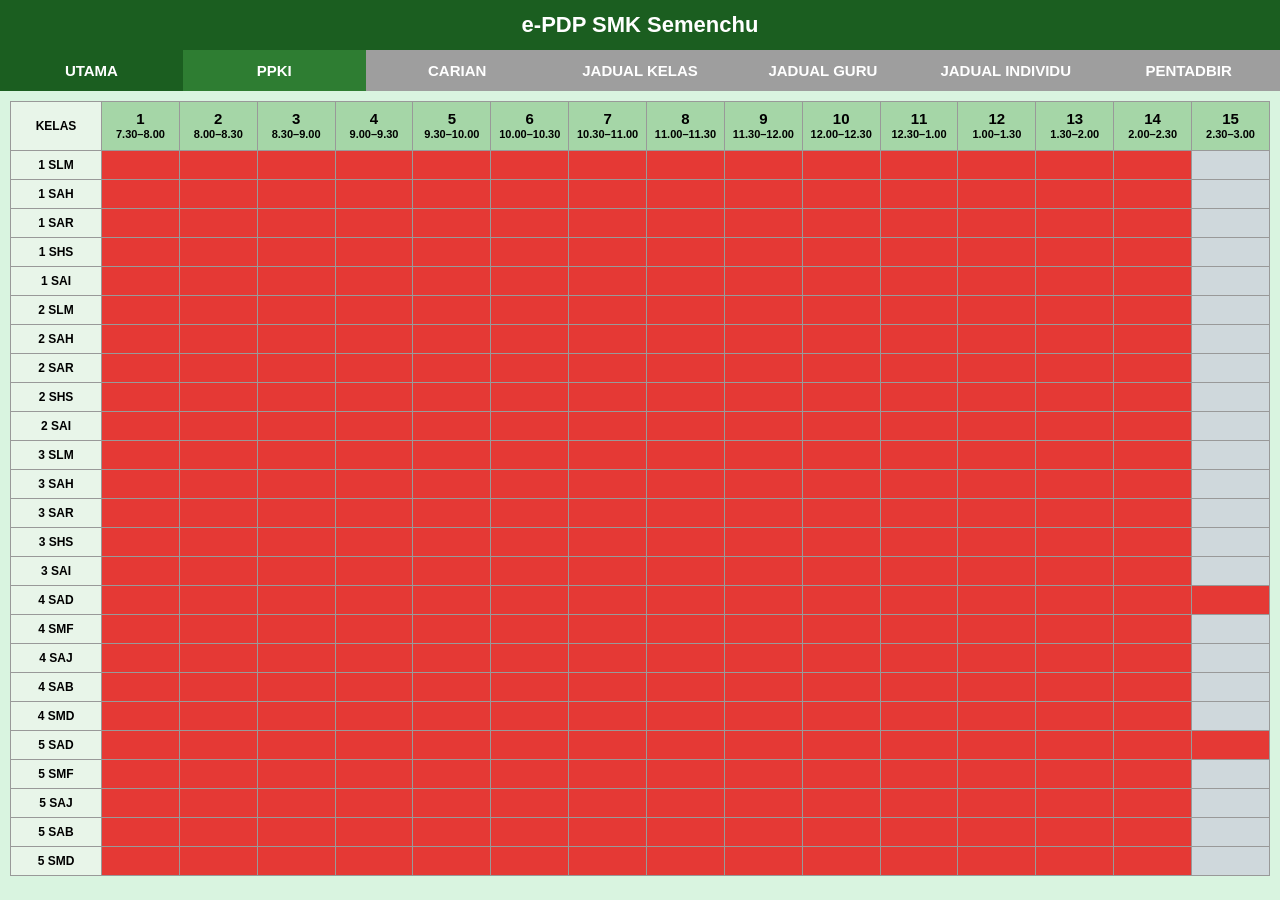
==== commit 68ee384e: "Update index.html" ====
--- a/index.html
+++ b/index.html
@@ -5,12 +5,12 @@
 <title>e-PDP SMK Semenchu</title>
 <meta name="viewport" content="width=device-width, initial-scale=1.0">
 
-<style>F
+<style>
 :root{
   --bg:#d9f4e0;
   --dark:#1b5e20;
   --green:#2e7d32;
-  --red:#F36C6C;
+  --red:#e53935;
   --grey:#cfd8dc;
   --disabled:#9e9e9e;
 }
@@ -21,132 +21,13 @@
 }
 header{
   background:var(--dark);
-  color:white;
-  padding:10px;
-}
-
-.header-wrap{
-  display:flex;
-  align-items:center;
-  justify-content:center;
-  gap:15px;
-  flex-wrap:wrap;
-}
-
-.school-logo{
-  height:70px;
-  width:auto;
-}
-
-.header-title{
+  color:#fff;
   text-align:center;
-}
-
-.header-title h1{
-  margin:0;
-  font-size:34px;
-}
-
-#liveDate{
-  font-size:14px;
-  margin-top:4px;
-}
-
-#liveTime{
-  font-size:16px;
+  padding:12px;
+  font-size:22px;
   font-weight:bold;
 }
 
-.live-row{
-  margin-top:5px;
-}
-
-.live-dot{
-  margin-left:10px;
-}
-
-.dashboard-layout{
-  display:flex;
-  gap:15px;
-  align-items:flex-start;
-}
-
-.dashboard-panel{
-  width:320px;
-  background:white;
-  padding:15px;
-  border-radius:8px;
-  box-shadow:0 2px 6px rgba(0,0,0,.2);
-  margin-right:10px;
-}
-
-.dashboard-panel h3{
-  margin-top:0;
-  text-align:center;
-}
-
-.stat-box{
-  margin-bottom:12px;
-  padding:8px;
-  border:1px solid #ddd;
-  border-radius:6px;
-}
-
-.stat-title{
-  font-weight:bold;
-  margin-bottom:4px;
-}
-
-#topGuru{
-  font-size:13px;
-  line-height:1.5;
-}
-
-.legend-box{
-  display:flex;
-  justify-content:center;
-  gap:20px;
-  margin-top:10px;
-  padding:10px;
-  background:white;
-  border-radius:8px;
-  font-weight:bold;
-}
-
-.legend-box span{
-  white-space:nowrap;
-}
-  
-@media(max-width:768px){
-
-  .dashboard-layout{
-    flex-direction:column;
-  }
-
-  .dashboard-panel{
-    width:auto;
-    margin:10px;
-  }
-
-  .school-logo{
-    height:50px;
-  }
-
-  .header-title h1{
-    font-size:20px;
-  }
-
-  .table-container{
-    overflow:auto;
-  }
-
-  table{
-    width:1200px;
-  }
-
-}
-
-}
 /* ===== MENU ===== */
 nav{
   display:flex;
@@ -235,30 +116,7 @@
 
 <body>
 
-<header>
-
-<div class="header-wrap">
-
-<img src="logo-smk-semenchu.png"
-     class="school-logo"
-     alt="Logo SMK Semenchu">
-
-<div class="header-title">
-
-<h1>e-PDP SMK SEMENCHU</h1>
-
-<div id="liveDate"></div>
-
-<div class="live-row">
-<span id="liveTime"></span>
-<span class="live-dot">🔴 LIVE</span>
-</div>
-
-</div>
-
-</div>
-
-</header>
+<header>e-PDP SMK Semenchu</header>
 
 <nav>
   <button class="active" onclick="show('utama')">UTAMA</button>
@@ -272,9 +130,6 @@
 
 <!-- ================= UTAMA ================= -->
 <div id="utama" class="section active">
-
-<div class="dashboard-layout">
-
 <div class="table-container">
 <table>
 
@@ -333,55 +188,6 @@
 <tr><td class="kelas">5 SMD</td><td class="slot"></td><td class="slot"></td><td class="slot"></td><td class="slot"></td><td class="slot"></td><td class="slot"></td><td class="slot"></td><td class="slot"></td><td class="slot"></td><td class="slot"></td><td class="slot"></td><td class="slot"></td><td class="slot"></td><td class="slot"></td><td class="off"></td></tr>
 
 </table>
-
-  <div class="legend-box">
-
-<span>🟥 Tiada Scan</span>
-
-<span>🟦 PdP Biasa</span>
-
-<span>🟪 RELIF</span>
-
-</div>
-  
-</div>
-
-<div class="dashboard-panel">
-
-<h3>📊 ANALISIS LIVE</h3>
-
-<div class="stat-box">
-  <div class="stat-title">Scan Hari Ini</div>
-  <div id="scanHariIni">0 / 340</div>
-</div>
-
-<div class="stat-box">
-  <div class="stat-title">Kelas Berlangsung</div>
-  <div id="kelasBerlangsung">0 / 25</div>
-</div>
-
-<div class="stat-box">
-  <div class="stat-title">Guru Aktif</div>
-  <div id="guruAktif">0</div>
-</div>
-
-<div class="stat-box">
-  <div class="stat-title">RELIF Hari Ini</div>
-  <div id="relifHariIni">0</div>
-</div>
-
-<div class="stat-box">
-  <div class="stat-title">Belum Scan</div>
-  <div id="belumScan">0 kelas</div>
-</div>
-
-<div class="stat-box">
-  <div class="stat-title">Top 5 Guru Aktif</div>
-  <div id="topGuru">-</div>
-</div>
-
-</div>
-
 </div>
 </div>
 
@@ -429,7 +235,7 @@
 function resetJadual(){
 
   document.querySelectorAll(".slot").forEach(cell=>{
-    cell.style.background="var(--red)";
+    cell.style.background="#e53935";
   });
 
 }
@@ -451,160 +257,7 @@
     if(result.status !== "success") return;
 
     const rows = result.data;
-    resetJadual();
-    
-    /* ===== ANALISIS LIVE ===== */
-
-const jumlahScan = rows.length;
-
-document.getElementById("scanHariIni")
-.innerHTML =
-jumlahScan + " / 340";
-
-
-const guruUnik =
-[...new Set(rows.map(r => r.guru))];
-
-document.getElementById("guruAktif")
-.innerHTML =
-guruUnik.length;
-
-
-const jumlahRelif =
-rows.filter(r =>
-(r.jenis || "").toUpperCase() === "RELIF"
-).length;
-
-document.getElementById("relifHariIni")
-.innerHTML =
-jumlahRelif;
-
-/* ===== SCAN HARI INI (%) ===== */
-
-const peratusScan =
-((jumlahScan / 340) * 100)
-.toFixed(1);
-
-document.getElementById("scanHariIni")
-.innerHTML =
-jumlahScan +
-" / 340<br>(" +
-peratusScan +
-"%)";
-
-
-/* ===== KELAS BERLANGSUNG ===== */
-
-const sekarang = new Date();
-
-const minitSemasa =
-(sekarang.getHours() * 60)
-+ sekarang.getMinutes();
-
-const masaSlot = [
-[450,480],   // 1  7:30-8:00
-[480,510],   // 2
-[510,540],   // 3
-[540,570],   // 4
-[570,600],   // 5
-[600,630],   // 6
-[630,660],   // 7
-[660,690],   // 8
-[690,720],   // 9
-[720,750],   //10
-[750,780],   //11
-[780,810],   //12
-[810,840],   //13
-[840,870],   //14
-[870,900]    //15
-];
-
-let slotSemasa = 0;
-
-masaSlot.forEach((s,index)=>{
-
-  if(
-    minitSemasa >= s[0] &&
-    minitSemasa < s[1]
-  ){
-    slotSemasa = index + 1;
-  }
-
-});
-
-
-const kelasSlot =
-[
- ...new Set(
-   rows
-   .filter(r =>
-
-      Number(r.slot) === slotSemasa &&
-
-      (r.jenis || "").toUpperCase() !== "RELIF"
-
-   )
-
-   .map(r=>
-
-      (r.kelas || "")
-      .replace("CLASS|","")
-      .trim()
-
-   )
- )
-];
-
-const kelasBerlangsung =
-kelasSlot.length;
-
-document.getElementById(
-  "kelasBerlangsung"
-).innerHTML =
-kelasBerlangsung + " / 25";
-
-
-document.getElementById(
-  "belumScan"
-).innerHTML =
-(25 - kelasBerlangsung)
-+ " kelas";
-    
-/* ===== TOP 5 GURU ===== */
-
-const guruCount = {};
-
-rows.forEach(r=>{
-
-  const guru = r.guru;
-
-  guruCount[guru] =
-  (guruCount[guru] || 0) + 1;
-
-});
-
-const topGuru =
-Object.entries(guruCount)
-
-.sort((a,b)=>
-  b[1]-a[1]
-)
-
-.slice(0,5);
-
-document.getElementById("topGuru")
-.innerHTML =
-topGuru.map((g,i)=>
-
-  (i+1) +
-  ". " +
-  g[0] +
-  " (" +
-  g[1] +
-  ")"
-
-).join("<br>");
-    
+
     rows.forEach(r=>{
 
       const kelas =
@@ -695,34 +348,7 @@
 
 </script>
 
-<script>
-
-function updateClock(){
-
-  const now = new Date();
-
-  document.getElementById("liveDate").innerHTML =
-    now.toLocaleDateString(
-      "ms-MY",
-      {
-        weekday:"long",
-        day:"numeric",
-        month:"long",
-        year:"numeric"
-      }
-    );
-
-  document.getElementById("liveTime").innerHTML =
-    now.toLocaleTimeString("ms-MY");
-
-}
-
-updateClock();
-
-setInterval(updateClock,1000);
-
-</script>
-  
+
   
 </body>
 </html>
